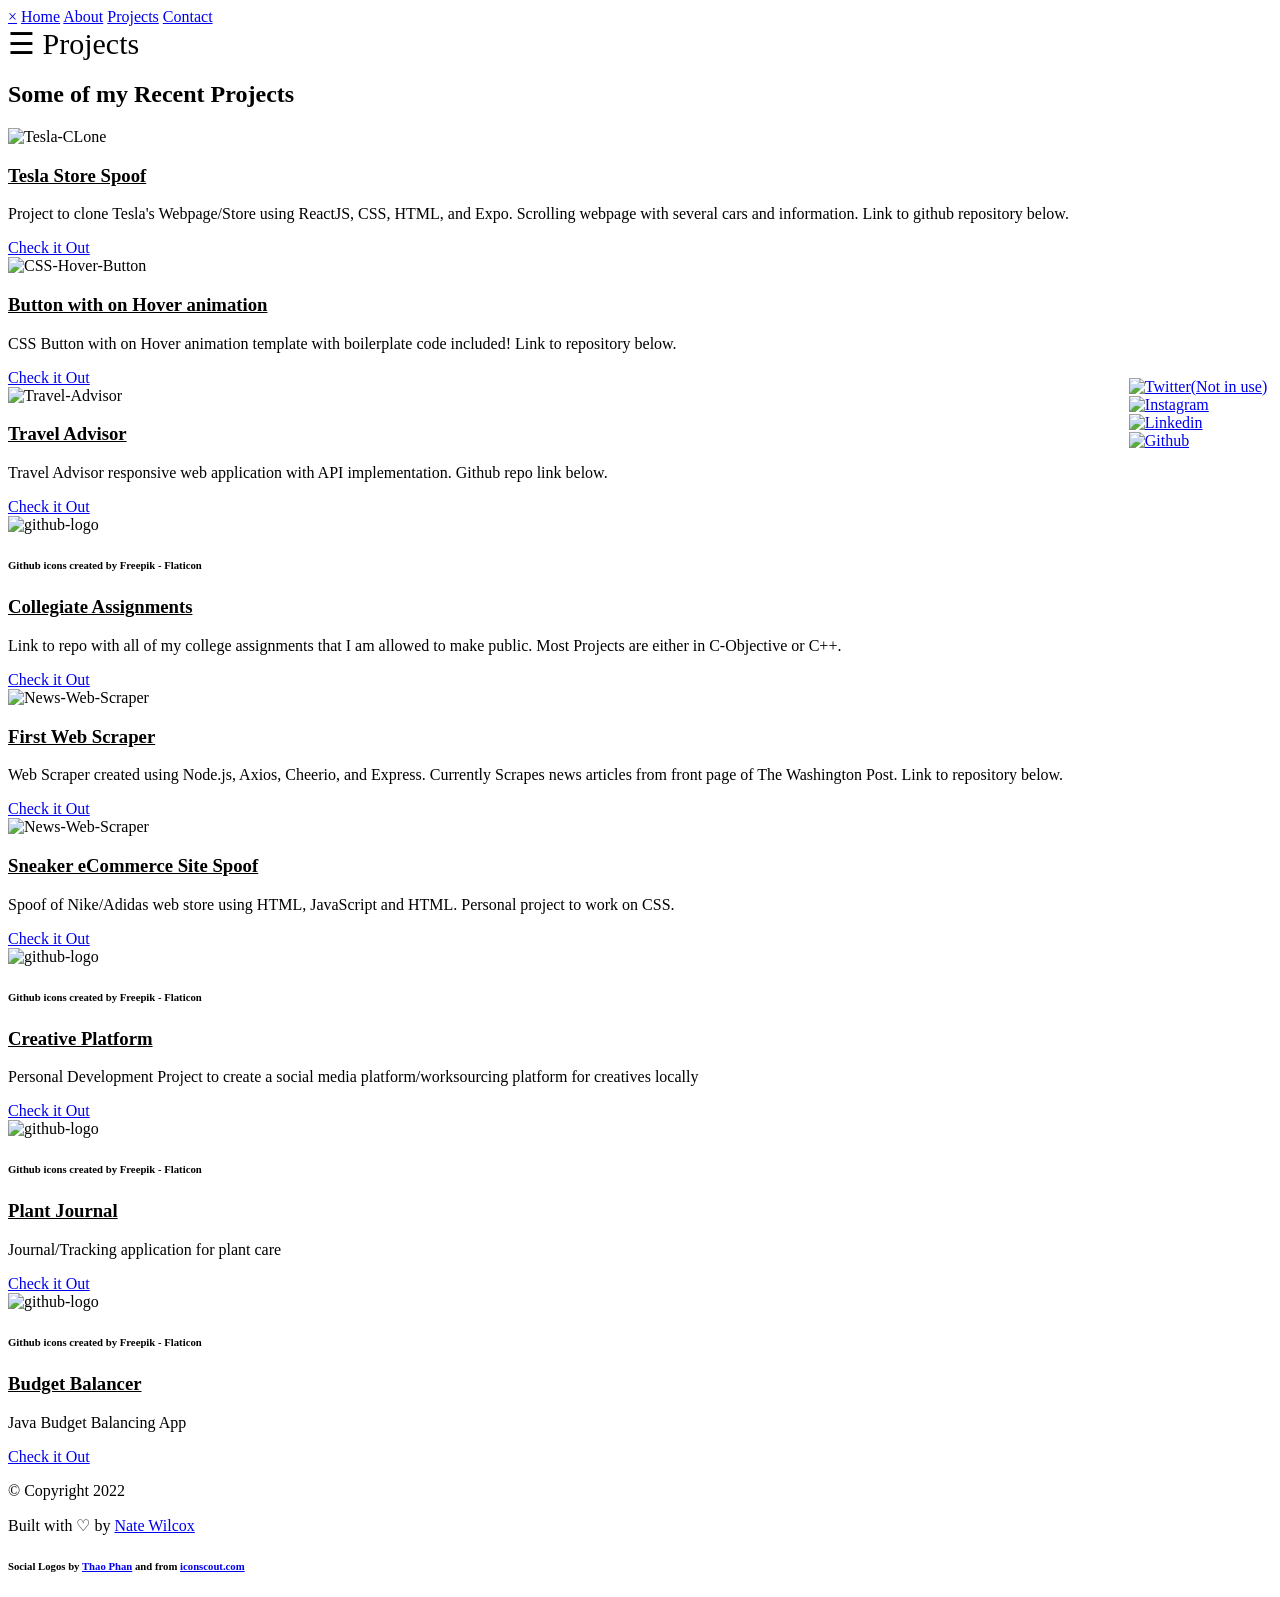
==== pages/project.html @ 6a0196c0 "Update project.html to add new projects and update links" ====
<!DOCTYPE html>
<html lang="en">
<head>
	<meta charset="UTF-8" />
	<meta http-equiv="X-UA-Compatible" content="IE=edge" />
	<meta name="viewport" content="width=device-width, initial-scale=1.0" />
	<title>Projects</title>
	<link href="../style.css" rel="stylesheet" type="text/css" />
	<link href="../comnponents/navbar.css" rel="stylesheet" type="text/css" />
	<script src="../components/navbar.js"></script>
	<link href="../comnponents/project.css" rel="stylesheet" type="text/css" />
	<link href="../comnponents/footer.css" rel="stylesheet" type="text/css" />
</head>
<body>
	<div id="mySidenav" class="sidenav">
		<a href="javascript:void(0)" class="closebtn" onclick="closeNav()"
			>&times;</a
		>
		<a href="../index.html">Home</a>
		<a href="about.html">About</a>
		<a href="project.html">Projects</a>
		<a href="contact.html">Contact</a>
	</div>
	<!-- Add all page content inside this div if you want the side nav to push page content to the right (not used if you only want the sidenav to sit on top of the page -->
	<div id="main">
		<span style="font-size: 30px; cursor: pointer" onclick="openNav()"
			>&#9776; Projects</span
		>
		<section class="projects" id="projects">
			<h1 class="projects-title">Some of my Recent Projects</h1>
			<div class="projects-container bd-grid">
				<div class="project-container project-card">
					<img
						src="../images/TeslaCloneImg.png"
						alt="Tesla-CLone"
						loading="lazy"
						class="project-pic"
					/>
					<h3 class="project-title" style="text-decoration: underline">
						Tesla Store Spoof
					</h3>
					<p class="project-details">
						Project to clone Tesla's Webpage/Store using ReactJS, CSS, HTML,
						and Expo. Scrolling webpage with several cars and information.
						Link to github repository below.
					</p>
					<a
						href="https://github.com/Nate-Wilcox/TeslaClone"
						target="_blank"
						class="project-link"
						>Check it Out</a
					>
				</div>
				<div class="project-container project-card">
					<img
						src="../images/HoverButton - Made with Clipchamp.gif"
						alt="CSS-Hover-Button"
						loading="lazy"
						class="project-pic"
					/>
					<h3 class="project-title" style="text-decoration: underline">
						Button with on Hover animation
					</h3>
					<p class="project-details">
						CSS Button with on Hover animation template with boilerplate code
						included! Link to repository below.
					</p>
					<a
						href="https://github.com/Nate-Wilcox/Hover_Button"
						target="_blank"
						class="project-link"
						>Check it Out</a
					>
				</div>
				<div class="project-container project-card">
					<img
						src="../images/travel-advisor - Made with Clipchamp.gif"
						alt="Travel-Advisor"
						loading="lazy"
						class="project-pic"
					/>
					<h3 class="project-title" style="text-decoration: underline">
						Travel Advisor
					</h3>
					<p class="project-details">
						Travel Advisor responsive web application with API implementation.
						Github repo link below.
					</p>
					<a
						href="https://github.com/Nate-Wilcox/travel_advisor_api_project"
						target="_blank"
						class="project-link"
						>Check it Out</a
					>
				</div>
				<div class="project-container project-card">
					<img
						src="../images/github-logo-silhouette-in-a-square.png"
						alt="github-logo"
						loading="lazy"
						class="project-pic"
					/>
					<h6>Github icons created by Freepik - Flaticon</h6>
					<h3 class="project-title" style="text-decoration: underline">
						Collegiate Assignments
					</h3>
					<p class="project-details">
						Link to repo with all of my college assignments that I am allowed
						to make public. Most Projects are either in C-Objective or C++.
					</p>
					<a
						href="https://github.com/Nate-Wilcox/Completed-Projects-School"
						target="_blank"
						class="project-link"
						>Check it Out</a
					>
				</div>
				<div class="project-container project-card">
					<img
						src="../images/delivery.svg"
						alt="News-Web-Scraper"
						loading="lazy"
						class="project-pic"
					/>
					<h3 class="project-title" style="text-decoration: underline">
						First Web Scraper
					</h3>
					<p class="project-details">
						Web Scraper created using Node.js, Axios, Cheerio, and Express. Currently Scrapes news articles from front page of The Washington Post. Link to repository below.
					</p>
					<a
						href="https://github.com/Nate-Wilcox/First-Web-Scraper"
						target="_blank"
						class="project-link">
						Check it Out
					</a>
				</div>
				<div class="project-container project-card">
					<img
						src="../images/collection2.png"
						alt="News-Web-Scraper"
						loading="lazy"
						class="project-pic"
					/>
					<h3 class="project-title" style="text-decoration: underline">
						Sneaker eCommerce Site Spoof
					</h3>
					<p class="project-details">
						Spoof of Nike/Adidas web store using HTML, JavaScript and HTML. Personal project to work on CSS.
					</p>
					<a
						href="https://github.com/Nate-Wilcox/Sneaker_Ecommerce_Spoof"
						target="_blank"
						class="project-link">
						Check it Out
					</a>
				</div>
				<div class="project-container project-card">
					<img
						src="../images/github-logo-silhouette-in-a-square.png"
						alt="github-logo"
						loading="lazy"
						class="project-pic"
					/>
					<h6>Github icons created by Freepik - Flaticon</h6>
					<h3 class="project-title" style="text-decoration: underline">
						Creative Platform
					</h3>
					<p class="project-details">
						Personal Development Project to create a social media platform/worksourcing platform for creatives locally
					</p>
					<a
						href="https://github.com/NathanielWilcox/PersonalDevelopmentProject"
						target="_blank"
						class="project-link"
						>Check it Out</a
					>
				</div>
				<div class="project-container project-card">
					<img
						src="../images/github-logo-silhouette-in-a-square.png"
						alt="github-logo"
						loading="lazy"
						class="project-pic"
					/>
					<h6>Github icons created by Freepik - Flaticon</h6>
					<h3 class="project-title" style="text-decoration: underline">
						Plant Journal
					</h3>
					<p class="project-details">
						Journal/Tracking application for plant care
					</p>
					<a
						href="https://github.com/NathanielWilcox/plant_journal"
						target="_blank"
						class="project-link"
						>Check it Out</a
					>
				</div>
				<div class="project-container project-card">
					<img
						src="../images/github-logo-silhouette-in-a-square.png"
						alt="github-logo"
						loading="lazy"
						class="project-pic"
					/>
					<h6>Github icons created by Freepik - Flaticon</h6>
					<h3 class="project-title" style="text-decoration: underline">
						Budget Balancer
					</h3>
					<p class="project-details">
						Java Budget Balancing App
					</p>
					<a
						href="https://github.com/NathanielWilcox/BudgetBalancer"
						target="_blank"
						class="project-link"
						>Check it Out</a
					>
				</div>
			</div>
		</section>
	</div>
	<script>
		function openNav() {
			document.getElementById('mySidenav').style.width = '250px';
			document.getElementById('main').style.marginLeft = '250px';
			document.body.style.backgroundColor = 'rgba(0,0,0,0.4)';
		}
		function closeNav() {
			document.getElementById('mySidenav').style.width = '0';
			document.getElementById('main').style.marginLeft = '0';
			document.body.style.backgroundColor = 'rgba(0,0,0,0.4)';
		}
	</script>
	<div class="socials">
		<style>
			.socials {
				display: flex;
				flex-direction: column;
				position: fixed;
				right: 1%;
				bottom: 50%;
			}

			.socicon {
				width: 2rem;
				height: 2rem;
			}
		</style>
		<a href="https://twitter.com/Nate_Wilcox23" target="_blank"
			><img
				src="../images/twitter.gif"
				alt="Twitter(Not in use)"
				loading="lazy"
				class="socicon"
		/></a>
		<a href="https://www.instagram.com/natewilcoxphoto/" target="_blank"
			><img
				src="../images//instagram.gif"
				alt="Instagram"
				loading="lazy"
				class="socicon"
		/></a>
		<a href="https://www.linkedin.com/in/nathanieljwilcox/" target="_blank"
			><img
				src="../images/linkedin.gif"
				alt="Linkedin"
				loading="lazy"
				class="socicon"
		/></a>
		<a href="https://github.com/Nate-Wilcox" target="_blank"
			><img src="../images/github.gif" alt="Github" class="socicon"
		/></a>
	</div>
	<footer>
		<p class="copy">&copy; Copyright 2022</p>
		<p class="copy">
			Built with &#x2661; by
			<a
				href="https://www.linkedin.com/in/nathanieljwilcox/"
				target="_blank"
				>Nate Wilcox</a
			>
			<h6>Social Logos by <a href="https://iconscout.com/contributors/thaophan210" target="_blank">Thao Phan</a> and from <a href="https://iconscout.com/lotties/social-media" target="_blank">iconscout.com</a></h6>
		</p>
	</footer>
</body>
</html>
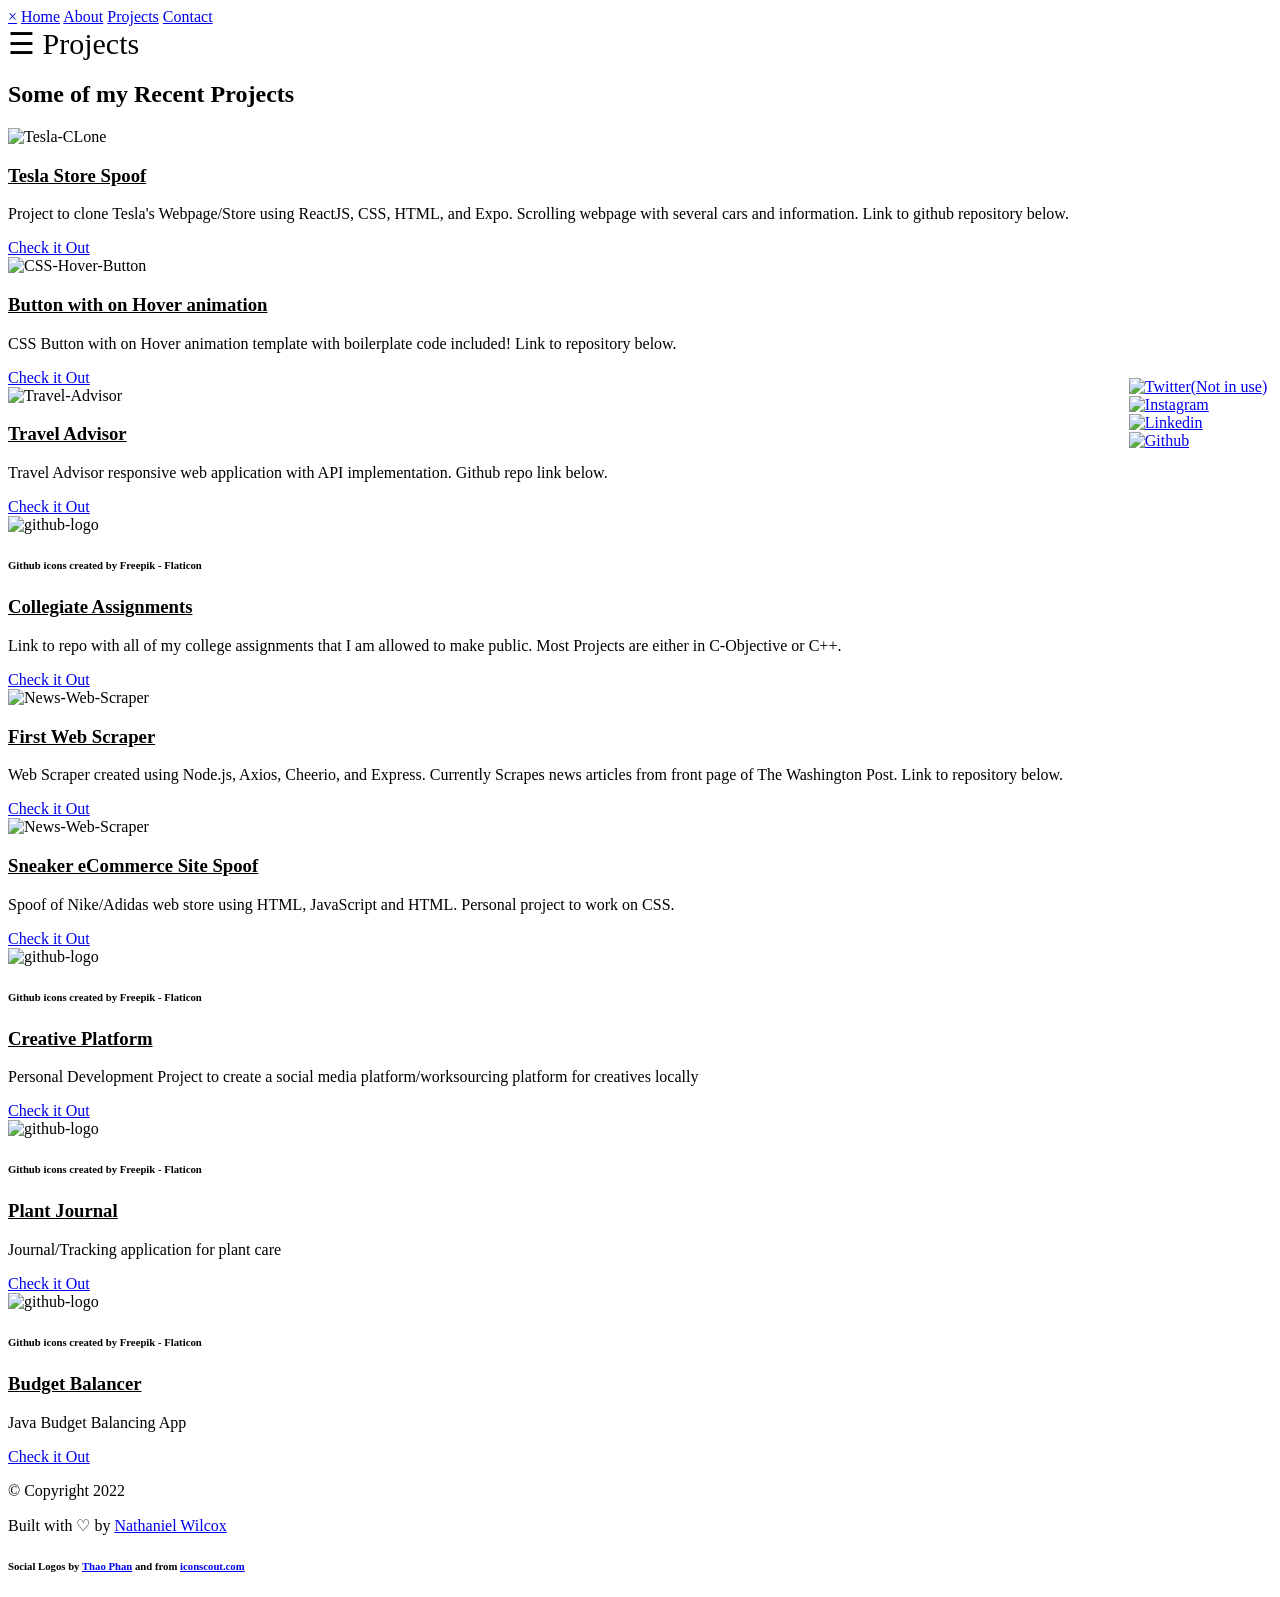
==== commit 51066a00: "Update personal information and links in index.html and project.html" ====
--- a/pages/project.html
+++ b/pages/project.html
@@ -269,7 +269,7 @@
 				loading="lazy"
 				class="socicon"
 		/></a>
-		<a href="https://github.com/Nate-Wilcox" target="_blank"
+		<a href="https://github.com/NathanielWilcox" target="_blank"
 			><img src="../images/github.gif" alt="Github" class="socicon"
 		/></a>
 	</div>
@@ -280,7 +280,7 @@
 			<a
 				href="https://www.linkedin.com/in/nathanieljwilcox/"
 				target="_blank"
-				>Nate Wilcox</a
+				>Nathaniel Wilcox</a
 			>
 			<h6>Social Logos by <a href="https://iconscout.com/contributors/thaophan210" target="_blank">Thao Phan</a> and from <a href="https://iconscout.com/lotties/social-media" target="_blank">iconscout.com</a></h6>
 		</p>
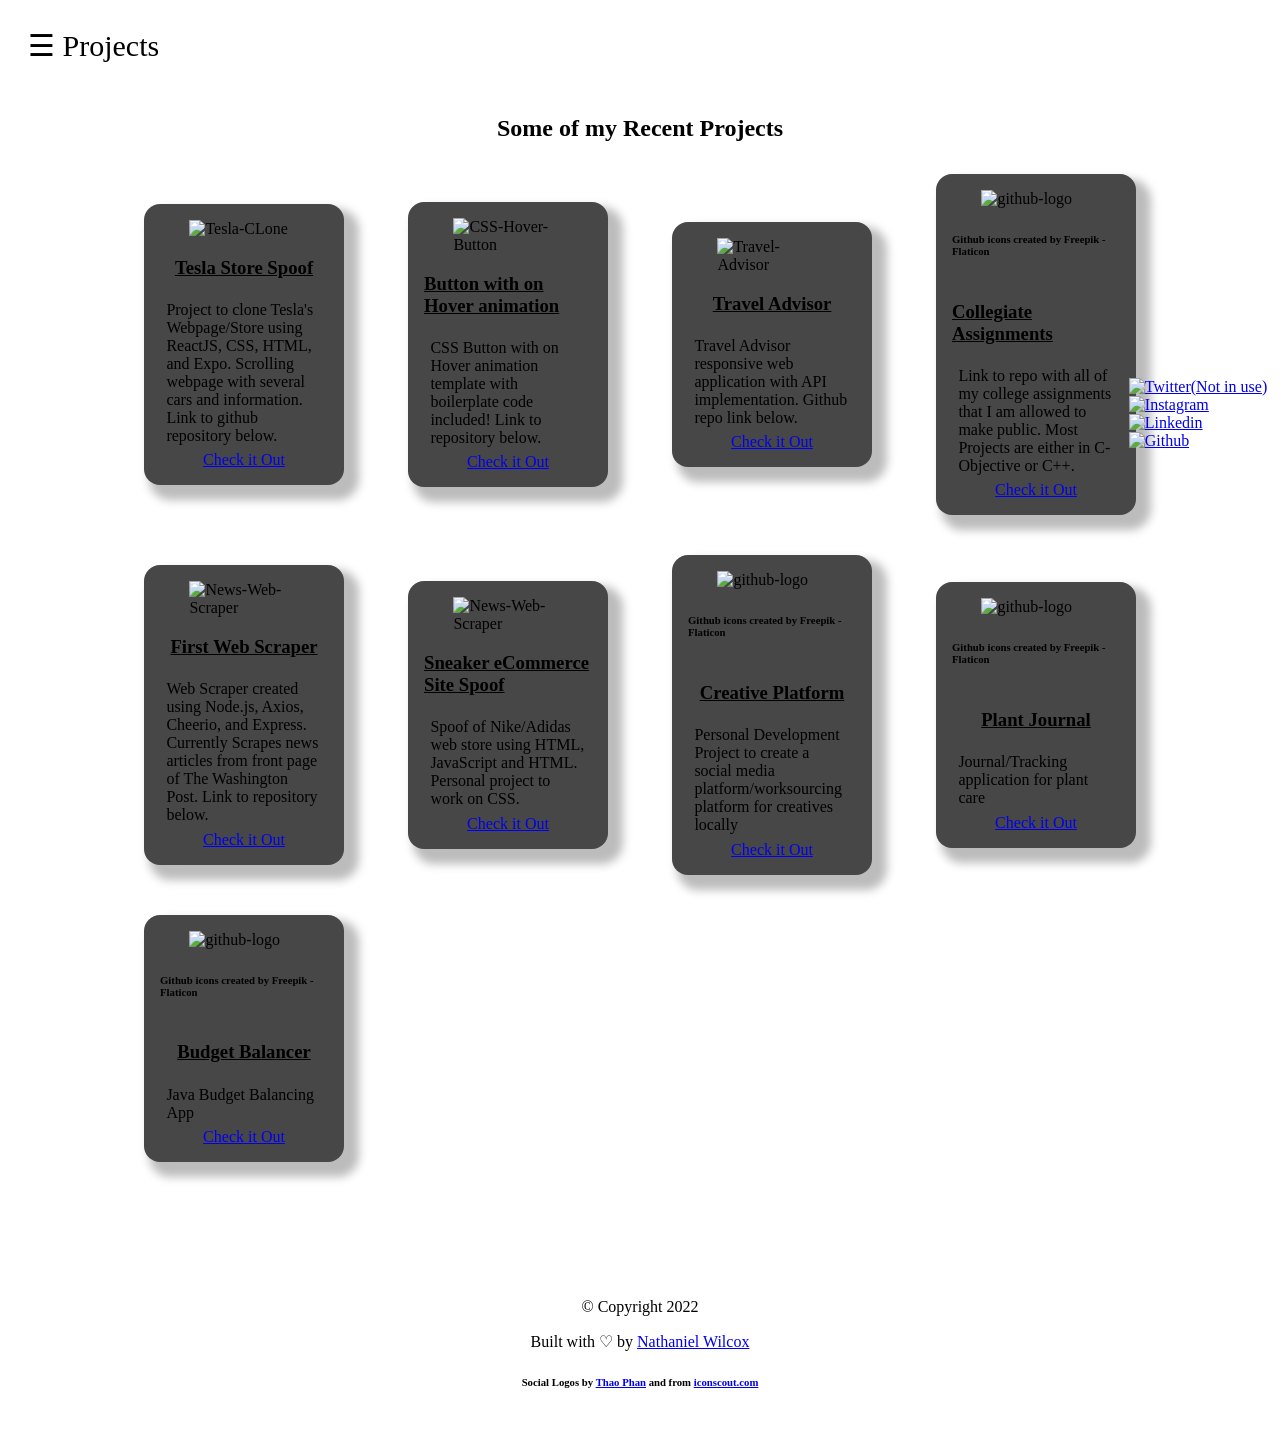
==== commit 5588e840: "Rename comnponents to components and fix paths" ====
--- a/pages/project.html
+++ b/pages/project.html
@@ -6,10 +6,10 @@
 	<meta name="viewport" content="width=device-width, initial-scale=1.0" />
 	<title>Projects</title>
 	<link href="../style.css" rel="stylesheet" type="text/css" />
-	<link href="../comnponents/navbar.css" rel="stylesheet" type="text/css" />
+	<link href="../components/navbar.css" rel="stylesheet" type="text/css" />
 	<script src="../components/navbar.js"></script>
-	<link href="../comnponents/project.css" rel="stylesheet" type="text/css" />
-	<link href="../comnponents/footer.css" rel="stylesheet" type="text/css" />
+	<link href="../components/project.css" rel="stylesheet" type="text/css" />
+	<link href="../components/footer.css" rel="stylesheet" type="text/css" />
 </head>
 <body>
 	<div id="mySidenav" class="sidenav">
--- a/components/navbar.css
+++ b/components/navbar.css
@@ -0,0 +1,53 @@
+/* The side navigation menu */
+.sidenav {
+	height: 100%; /* 100% Full-height */
+	width: 0; /* 0 width - change this with JavaScript */
+	position: fixed; /* Stay in place */
+	z-index: 1; /* Stay on top */
+	top: 0;
+	left: 0;
+	background-color: #111; /* Black*/
+	overflow-x: hidden; /* Disable horizontal scroll */
+	padding-top: 60px; /* Place content 60px from the top */
+	transition: 0.5s; /* 0.5 second transition effect to slide in the sidenav */
+}
+
+/* The navigation menu links */
+.sidenav a {
+	padding: 50px 8px 8px 50px;
+	text-decoration: none;
+	font-size: 25px;
+	color: #ffbb5a;
+	display: block;
+	transition: 0.3s;
+}
+
+/* When you mouse over the navigation links, change their color */
+.sidenav a:hover {
+	color: #f1f1f1;
+}
+
+/* Position and style the close button (top right corner) */
+.sidenav .closebtn {
+	position: absolute;
+	top: 0;
+	right: 25px;
+	font-size: 36px;
+	margin-left: 50px;
+}
+
+/* Style page content - use this if you want to push the page content to the right when you open the side navigation */
+#main {
+	transition: margin-left 0.5s;
+	padding: 20px;
+}
+
+/* On smaller screens, where height is less than 450px, change the style of the sidenav (less padding and a smaller font size) */
+@media screen and (max-height: 450px) {
+	.sidenav {
+		padding-top: 15px;
+	}
+	.sidenav a {
+		font-size: 18px;
+	}
+}
--- a/components/project.css
+++ b/components/project.css
@@ -0,0 +1,85 @@
+.projects {
+	background-color: none;
+	padding: 2rem 0;
+}
+
+.bd-grid {
+	max-width: 1024px;
+	display: grid;
+	grid-template-columns: 100% 100% 100%;
+	grid-template-rows: auto;
+	column-gap: 2rem;
+	width: calc(100% - 2rem);
+	margin-left: 2rem;
+	margin-right: 1rem;
+	align-items: center;
+}
+
+.project-pic {
+	width: 65%;
+	height: 60%;
+}
+
+.projects-container {
+	row-gap: 0.5rem;
+	grid-template-columns: repeat(auto-fit, minmax(220px, 1fr));
+	align-items: center;
+	box-sizing: border-box;
+	margin-left: auto;
+	margin-right: auto;
+}
+
+.projects-title {
+	text-align: center;
+	margin-bottom: 1rem;
+}
+
+.project-container {
+	position: relative;
+	display: flex;
+	flex-direction: column;
+	align-items: center;
+	padding: 0.25rem;
+	border-radius: 0.5rem;
+	-webkit-border-radius: 0.5rem;
+	-moz-border-radius: 0.5rem;
+	-ms-border-radius: 0.5rem;
+	-o-border-radius: 0.5rem;
+	transition: 0.3s;
+	-webkit-transition: 0.3s;
+	-moz-transition: 0.3s;
+	-ms-transition: 0.3s;
+	-o-transition: 0.3s;
+}
+
+.project-container p {
+	padding: 0.4rem;
+}
+
+.project-title {
+	margin-bottom: var(--bottom-margin);
+}
+
+.project-details {
+	margin-bottom: var(--bottom-margin);
+}
+
+.project-card {
+	background-color: #474747;
+	border-radius: 1rem;
+	box-shadow: 10px 10px 10px 5px #bcbcbc;
+	padding: 1rem;
+	margin: 1rem;
+	-webkit-border-radius: 1rem;
+	-moz-border-radius: 1rem;
+	-ms-border-radius: 1rem;
+	-o-border-radius: 1rem;
+}
+
+.project-card:hover {
+	transform: translateY(-0.5rem);
+	-webkit-transform: translateY(-0.5rem);
+	-moz-transform: translateY(-0.5rem);
+	-ms-transform: translateY(-0.5rem);
+	-o-transform: translateY(-0.5rem);
+}
--- a/components/footer.css
+++ b/components/footer.css
@@ -0,0 +1,6 @@
+footer {
+	background-color: var(--bg-color);
+	padding: 1.25rem;
+	text-align: center;
+	margin: 2rem 0 0;
+}
